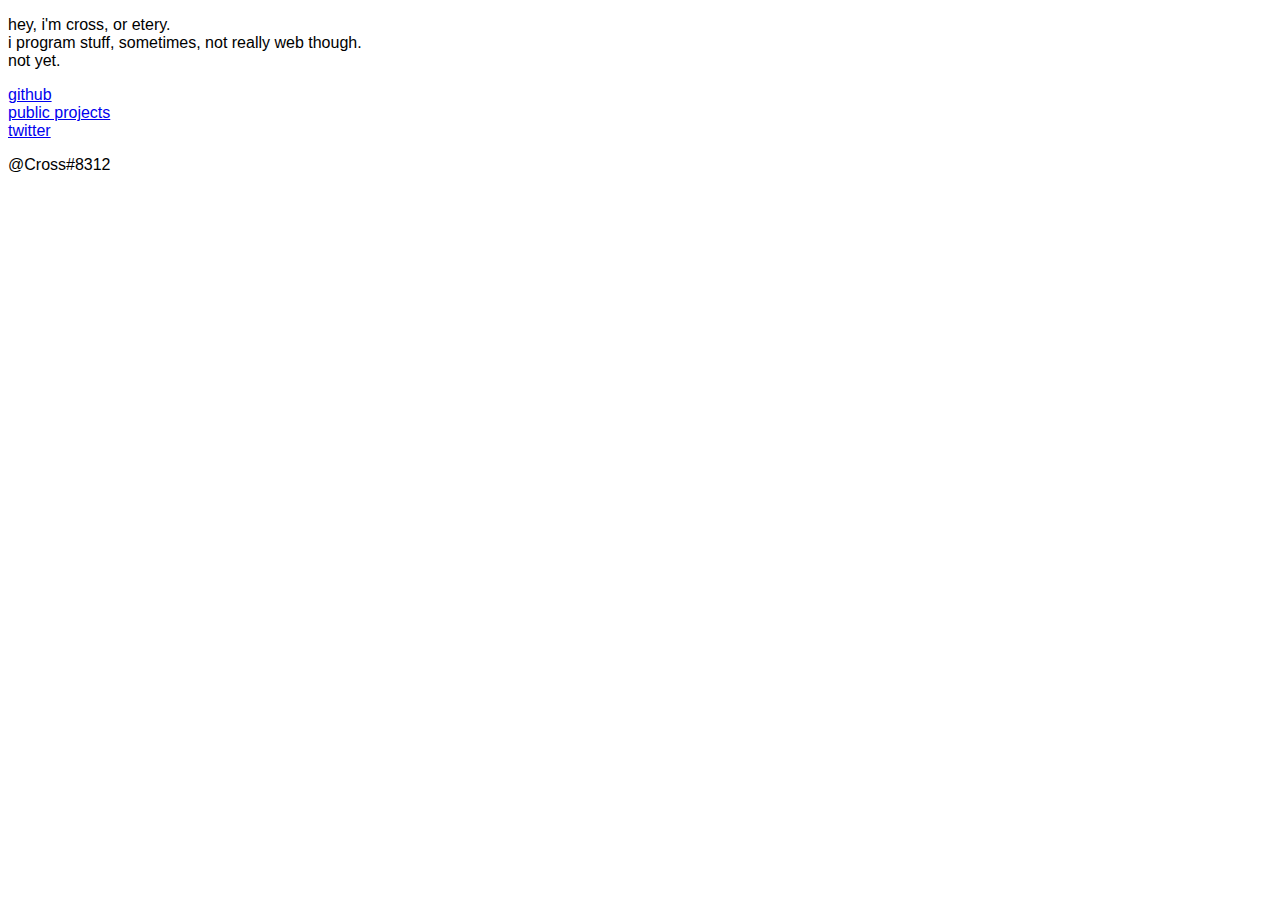
==== index.html @ 0e8a6355 "the last commit, actually." ====
<!DOCTYPE html>
<html>
<head>
    <meta charset="UTF-8" />
    <title>cross</title>
    <style>
        p { color: black; font-weight: 500; font-family: Arial, Helvetica, sans-serif; }
        a { font-family: Arial, Helvetica, sans-serif;}
    </style>
</head>
<body>
    <p>hey, i'm cross, or etery. <br>
    i program stuff, sometimes, not really web though. <br>
    not yet. </p>
    <a href="https://github.com/eteryi">github</a> <br>
    <a href="./projects.html">public projects</a> <br>
    <a href="https://twitter.com/@hahacrosss">twitter</a> <br>
    <p>@Cross#8312</p>
</body>
</html>
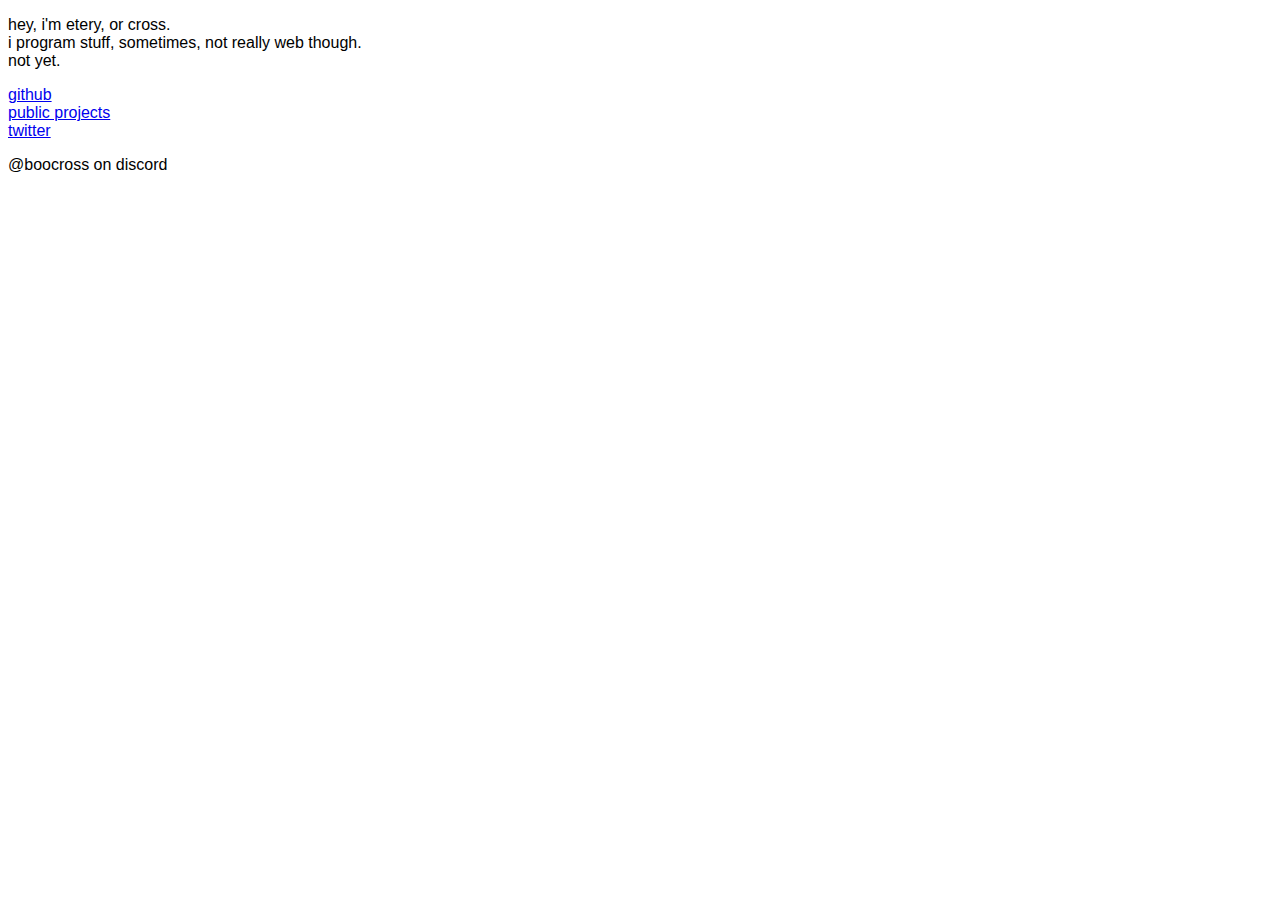
==== commit 1d36e924: "some updates" ====
--- a/index.html
+++ b/index.html
@@ -2,19 +2,19 @@
 <html>
 <head>
     <meta charset="UTF-8" />
-    <title>cross</title>
+    <title>etery</title>
     <style>
         p { color: black; font-weight: 500; font-family: Arial, Helvetica, sans-serif; }
         a { font-family: Arial, Helvetica, sans-serif;}
     </style>
 </head>
 <body>
-    <p>hey, i'm cross, or etery. <br>
+    <p>hey, i'm etery, or cross. <br>
     i program stuff, sometimes, not really web though. <br>
     not yet. </p>
     <a href="https://github.com/eteryi">github</a> <br>
     <a href="./projects.html">public projects</a> <br>
     <a href="https://twitter.com/@hahacrosss">twitter</a> <br>
-    <p>@Cross#8312</p>
+    <p>@boocross on discord</p>
 </body>
-</html>+</html>
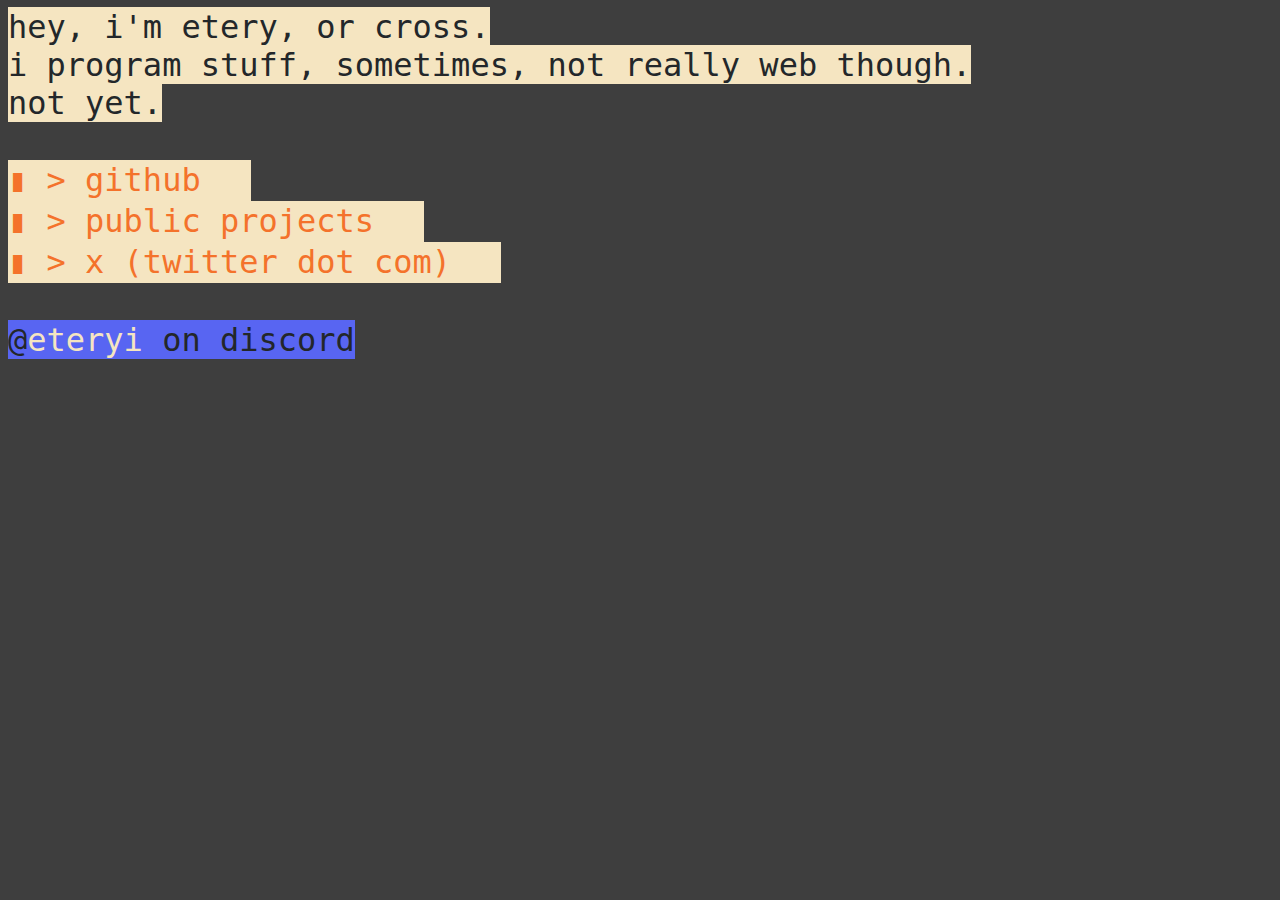
==== commit 5b25e64f: "update website" ====
--- a/index.html
+++ b/index.html
@@ -3,18 +3,17 @@
 <head>
     <meta charset="UTF-8" />
     <title>etery</title>
-    <style>
-        p { color: black; font-weight: 500; font-family: Arial, Helvetica, sans-serif; }
-        a { font-family: Arial, Helvetica, sans-serif;}
-    </style>
+    <link rel="stylesheet" href="style.css">
 </head>
 <body>
-    <p>hey, i'm etery, or cross. <br>
+    <p><span>hey, i'm etery, or cross. <br>
     i program stuff, sometimes, not really web though. <br>
-    not yet. </p>
-    <a href="https://github.com/eteryi">github</a> <br>
-    <a href="./projects.html">public projects</a> <br>
-    <a href="https://twitter.com/@hahacrosss">twitter</a> <br>
-    <p>@boocross on discord</p>
+    not yet. </span></p>
+    <br>
+    <a href="https://github.com/eteryi"><span>▮ > github</span></a> <br>
+    <a href="./projects.html"><span>▮ > public projects</span></a> <br>
+    <a href="https://twitter.com/@hahacrosss"><span>▮ > x (twitter dot com)</span></a>
+    <br> <br>
+    <p><span class="discord">@<span class="discord white">eteryi</span> on discord</span></p>
 </body>
 </html>
--- a/style.css
+++ b/style.css
@@ -0,0 +1,52 @@
+@font-face {
+	font-family: F16;
+	src: url("./fonts/JetBrainsMono-Bold.ttf");
+	font-weight: bold;
+	font-style: normal;
+}
+
+body {
+	background-color: #3E3E3E;
+	font-size: 200%;
+	font-family: "JetBrains Mono", monospace;
+}
+p {
+	color: #23272A;
+	font-weight: 500;
+	margin-top: 0px;
+	margin-bottom: 0px;
+}
+
+p span {
+	background: #F5E5C1;
+	background-size: 200%;
+	padding-top: 1px;
+}
+
+a span {
+	background: #F5E5C1;
+	background-size: 200%;
+	padding-top: 1px;
+	padding-bottom: 2px;
+	display: inline-block;
+	padding-right: 50px;
+}
+
+a span:hover {
+	background: #F4722B;
+	color: #F5E5C1;
+}
+
+
+.discord {
+	background-color: #5865F2;
+}
+
+.white {
+	color: #F5E5C1;
+}
+
+a {
+	color: #F4722B;
+}
+
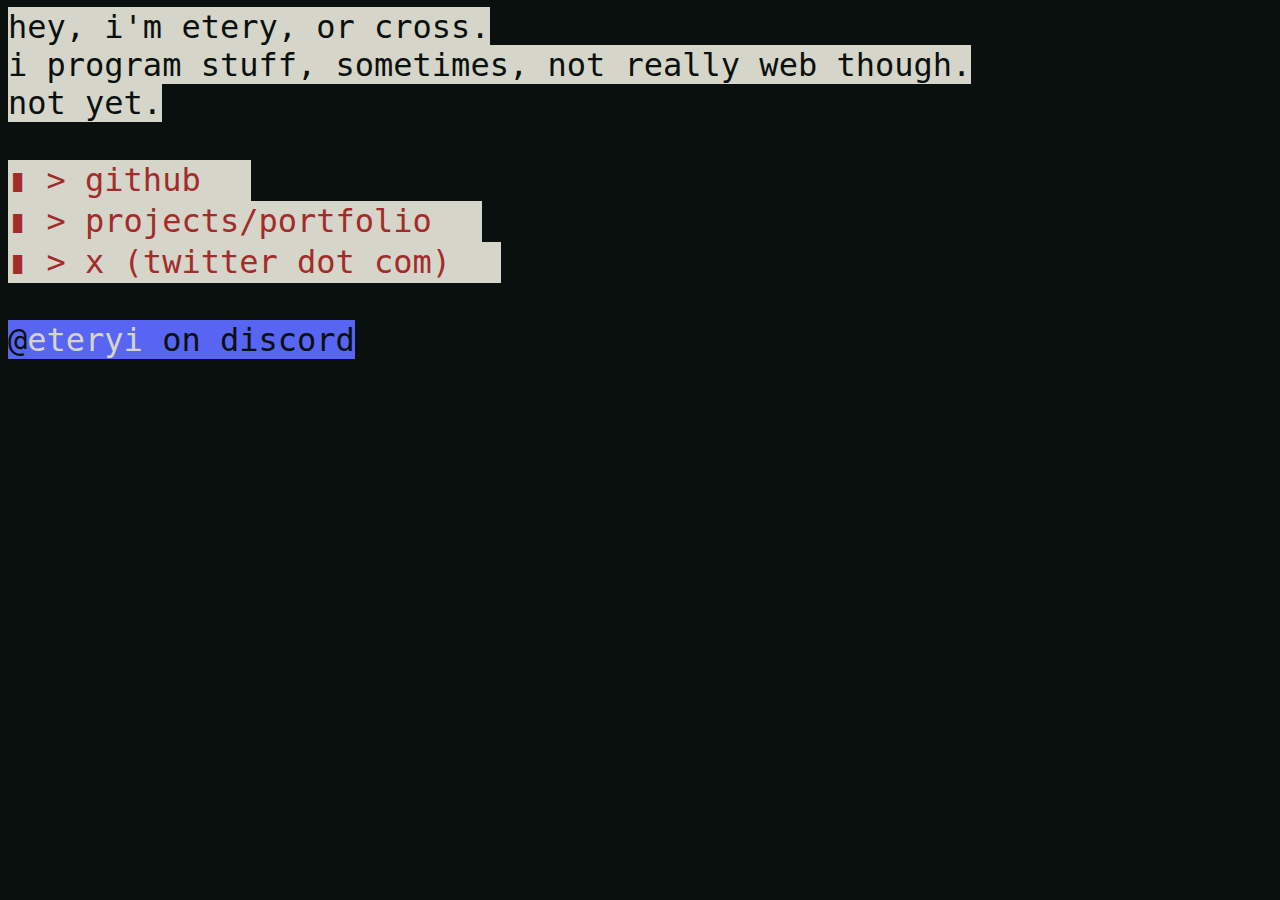
==== commit 2b531216: "changes" ====
--- a/index.html
+++ b/index.html
@@ -11,7 +11,7 @@
     not yet. </span></p>
     <br>
     <a href="https://github.com/eteryi"><span>▮ > github</span></a> <br>
-    <a href="./projects.html"><span>▮ > public projects</span></a> <br>
+    <a href="./projects.html"><span>▮ > projects/portfolio</span></a> <br>
     <a href="https://twitter.com/@hahacrosss"><span>▮ > x (twitter dot com)</span></a>
     <br> <br>
     <p><span class="discord">@<span class="discord white">eteryi</span> on discord</span></p>
--- a/style.css
+++ b/style.css
@@ -6,25 +6,26 @@
 }
 
 body {
-	background-color: #3E3E3E;
+	background-color: #0a100d;
 	font-size: 200%;
 	font-family: "JetBrains Mono", monospace;
 }
+
 p {
-	color: #23272A;
+	color: #0a100d;
 	font-weight: 500;
 	margin-top: 0px;
 	margin-bottom: 0px;
 }
 
 p span {
-	background: #F5E5C1;
+	background: #d6d5c9;
 	background-size: 200%;
 	padding-top: 1px;
 }
 
 a span {
-	background: #F5E5C1;
+	background: #d6d5c9;
 	background-size: 200%;
 	padding-top: 1px;
 	padding-bottom: 2px;
@@ -33,8 +34,8 @@
 }
 
 a span:hover {
-	background: #F4722B;
-	color: #F5E5C1;
+	background: #a22c29;
+	color: #d6d5c9;
 }
 
 
@@ -43,10 +44,15 @@
 }
 
 .white {
-	color: #F5E5C1;
+	color: #d6d5c9;
+}
+
+.red {
+	font-weight: 1000;
+	color: #a22c29;
 }
 
 a {
-	color: #F4722B;
+	color: #a22c29;
 }
 
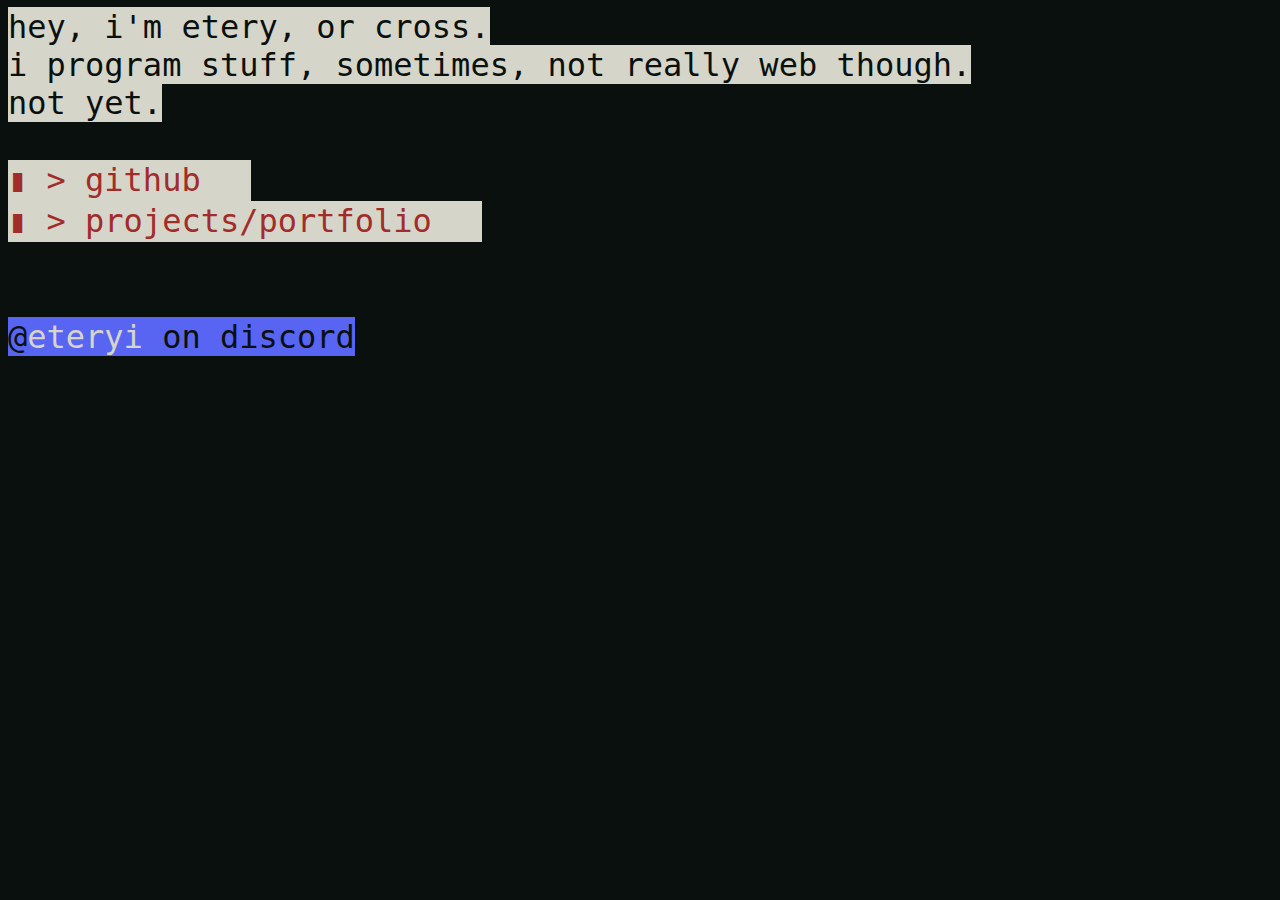
==== commit b5f462ba: "remove twitter (x)" ====
--- a/index.html
+++ b/index.html
@@ -12,7 +12,6 @@
     <br>
     <a href="https://github.com/eteryi"><span>▮ > github</span></a> <br>
     <a href="./projects.html"><span>▮ > projects/portfolio</span></a> <br>
-    <a href="https://twitter.com/@hahacrosss"><span>▮ > x (twitter dot com)</span></a>
     <br> <br>
     <p><span class="discord">@<span class="discord white">eteryi</span> on discord</span></p>
 </body>
--- a/style.css
+++ b/style.css
@@ -1,58 +1,110 @@
 @font-face {
-	font-family: F16;
-	src: url("./fonts/JetBrainsMono-Bold.ttf");
-	font-weight: bold;
-	font-style: normal;
+    font-family: F16;
+    src: url("./fonts/JetBrainsMono-Bold.ttf");
+    font-weight: bold;
+    font-style: normal;
 }
 
 body {
-	background-color: #0a100d;
-	font-size: 200%;
-	font-family: "JetBrains Mono", monospace;
+    background-color: #0a100d;
+    font-size: 200%;
+    font-family: "JetBrains Mono", monospace;
+}
+
+div {
+    display: flex;
+    justify-content: center;
+    align-items: center;
+    flex-direction: column;
+    text-align: center;
+}
+
+h1 {
+    font-size: 125%;
+    margin-top: 0px;
+    background: #d6d5c9;
+    background-size: 200%;
+    padding-top: 1px;
+    font-weight: 1000;
+    color: #a22c29;
+    margin-bottom: 50px;
+}
+.company {
+    margin-top: 0px;
+    background: #d6d5c9;
+    background-size: 200%;
+    padding-top: 1px;
+    padding-right: 10px;
+    padding-left: 10px;
+    font-weight: 1000;
+    color: #a22c29;
+}
+
+.experience {
+    background: #d6d5c9;
+    background-size: 200%;
+    padding-top: 1px;
+    padding-right: 10px;
+    padding-left: 10px;
+    font-weight: 50;
+    font-size: 65%;
+    color: #626558;
+}
+
+.info {
+    background: #d6d5c9;
+    background-size: 200%;
+    padding-top: 1px;
+    font-weight: 50;
+    font-size: 50%;
+    padding-right: 10px;
+    padding-left: 10px;
+    max-width: 35%;
+    color: #0a100d;
+    text-align: center;
+    margin-bottom: 50px;
 }
 
 p {
-	color: #0a100d;
-	font-weight: 500;
-	margin-top: 0px;
-	margin-bottom: 0px;
+    color: #0a100d;
+    font-weight: 500;
+    margin-top: 0px;
+    margin-bottom: 0px;
 }
 
 p span {
-	background: #d6d5c9;
-	background-size: 200%;
-	padding-top: 1px;
+    background: #d6d5c9;
+    background-size: 200%;
+    padding-top: 1px;
 }
 
 a span {
-	background: #d6d5c9;
-	background-size: 200%;
-	padding-top: 1px;
-	padding-bottom: 2px;
-	display: inline-block;
-	padding-right: 50px;
+    background: #d6d5c9;
+    background-size: 200%;
+    padding-top: 1px;
+    padding-bottom: 2px;
+    display: inline-block;
+    padding-right: 50px;
 }
 
 a span:hover {
-	background: #a22c29;
-	color: #d6d5c9;
+    background: #a22c29;
+    color: #d6d5c9;
 }
 
-
 .discord {
-	background-color: #5865F2;
+    background-color: #5865f2;
 }
 
 .white {
-	color: #d6d5c9;
+    color: #d6d5c9;
 }
 
 .red {
-	font-weight: 1000;
-	color: #a22c29;
+    font-weight: 1000;
+    color: #a22c29;
 }
 
 a {
-	color: #a22c29;
+    color: #a22c29;
 }
-
